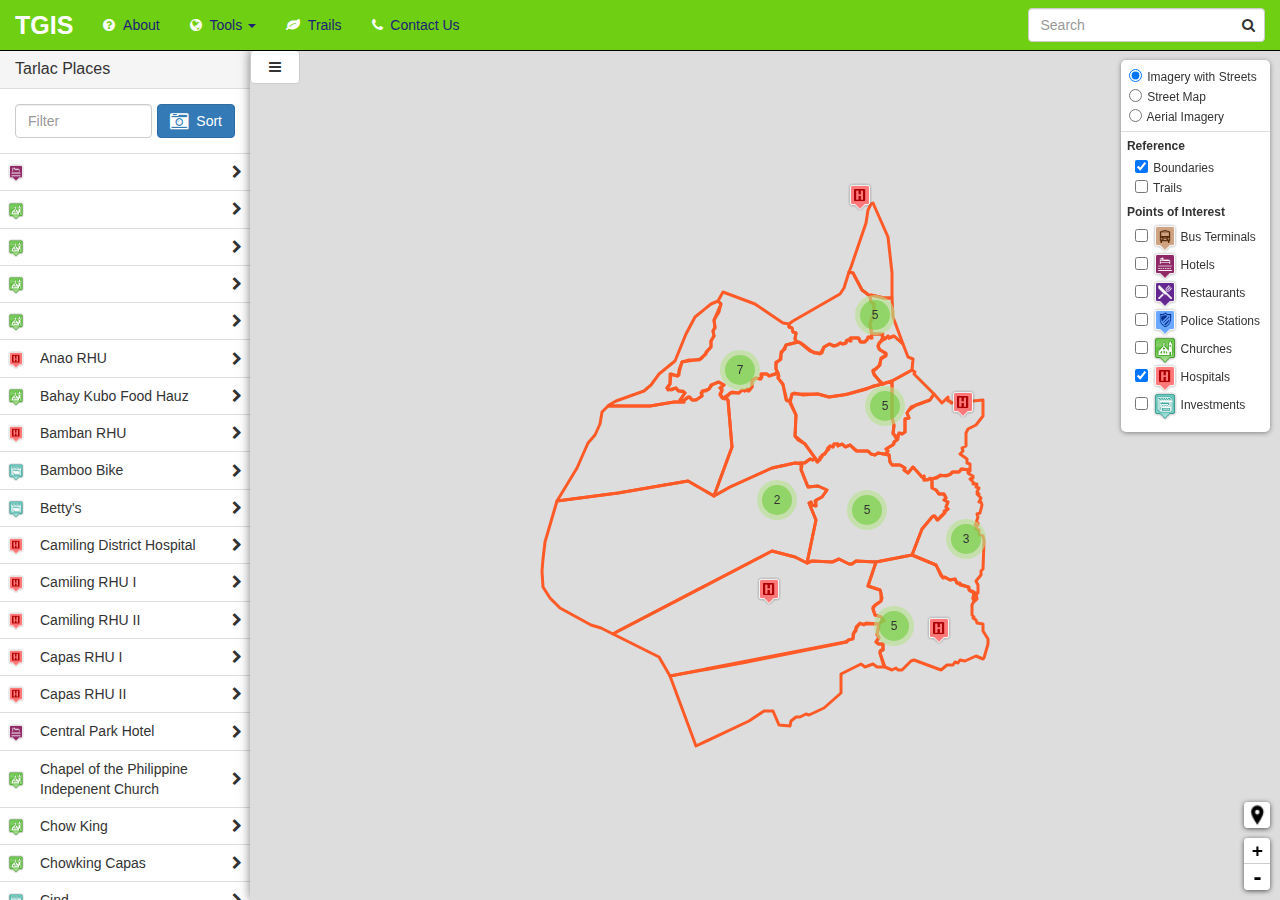
==== index.html @ 0e00d057 "v0.1" ====
<!DOCTYPE html>
<html lang="en">
  <head>
    <meta charset="utf-8">
    <meta http-equiv="X-UA-Compatible" content="IE=edge">
    <meta name="viewport" content="initial-scale=1,user-scalable=no,maximum-scale=1,width=device-width">
    <meta name="mobile-web-app-capable" content="yes">
    <meta name="apple-mobile-web-app-capable" content="yes">
    <meta name="description" content="">
    <meta name="author" content="">
    <title>AppName</title>

    <link rel="stylesheet" href="assets/css/bootstrap.css">
    <link rel="stylesheet" href="assets/css/font-awesome.css">
    <link rel="stylesheet" href="assets/css/font-awesome.min.css">
    <link rel="stylesheet" href="assets/css/leaflet.css">
    <link rel="stylesheet" href="assets/css/MarkerCluster.css">
    <link rel="stylesheet" href="assets/css/MarkerCluster.Default.css">
    <link rel="stylesheet" href="assets/css/L.Control.Locate.css">
    <link rel="stylesheet" href="assets/leaflet-groupedlayercontrol/leaflet.groupedlayercontrol.css">
    <link rel="stylesheet" href="assets/css/app.css">

    <link rel="apple-touch-icon" sizes="76x76" href="assets/img/favicon-76.png">
    <link rel="apple-touch-icon" sizes="120x120" href="assets/img/favicon-120.png">
    <link rel="apple-touch-icon" sizes="152x152" href="assets/img/favicon-152.png">
    <link rel="icon" sizes="196x196" href="assets/img/favicon-196.png">
    <link rel="icon" type="image/x-icon" href="assets/img/favicon.ico">
  </head>

  <body>
    <div class="navbar navbar-inverse navbar-fixed-top" role="navigation">
      <div class="container-fluid">
        <div class="navbar-header">
          <div class="navbar-icon-container">
            <a href="#" class="navbar-icon pull-right visible-xs" id="nav-btn"><i class="fa fa-bars fa-lg white"></i></a>
            <a href="#" class="navbar-icon pull-right visible-xs" id="sidebar-toggle-btn"><i class="fa fa-search fa-lg white"></i></a>
          </div>
          <a class="navbar-brand" href="#">TGIS</a>
        </div>
        <div class="navbar-collapse collapse">
          <ul class="nav navbar-nav">
           <li><a data-toggle="modal" data-target="#aboutModal" id="about-btn"><i class="fa fa-question-circle white"></i>&nbsp;&nbsp;About</a></li>
            <li class="dropdown">
              <a id="toolsDrop" href="#" role="button" class="dropdown-toggle" data-toggle="dropdown"><i class="fa fa-globe white"></i>&nbsp;&nbsp;Tools <b class="caret"></b></a>
              <ul class="dropdown-menu">
                <li><a href="#" data-toggle="collapse" data-target=".navbar-collapse.in" id="full-extent-btn"><i class="fa fa-arrows-alt"></i>&nbsp;&nbsp;Zoom To Full Extent</a></li>
              </ul>
            </li>
            <li><a href="trails.html"><i class="fa fa-leaf white"></i>&nbsp;&nbsp;Trails</a></li>
            <li><a data-toggle="modal" data-target="#contactModal" id="contact-btn"><i class="fa fa-phone white"></i>&nbsp;&nbsp;Contact Us</a></li>
          </ul>
          <form class="navbar-form navbar-right" role="search">
            <div class="form-group has-feedback">
                <input id="searchbox" type="text" placeholder="Search" class="form-control">
                <span id="searchicon" class="fa fa-search form-control-feedback"></span>
            </div>
          </form>
        </div>
      </div>
    </div>

    <div id="container">
      <div id="sidebar">
        <div class="sidebar-wrapper">
          <div class="panel panel-default" id="features">
            <div class="panel-heading">
              <h3 class="panel-title">Tarlac Places</h3>
            </div>
            <div class="panel-body">
              <div class="row">
                <div class="col-xs-8 col-md-8">
                  <input type="text" class="form-control search" placeholder="Filter" />
                </div>
                <div class="col-xs-4 col-md-4">
                  <button type="button" class="btn btn-primary pull-right sort" data-sort="feature-name" id="sort-btn"><i class="fa fa-camera-retro fa-lg"></i>&nbsp;&nbsp;Sort</button>
                </div>
              </div>
            </div>
            <div class="sidebar-table">
              <table class="table table-hover" id="feature-list">
                <thead class="hidden">
                  <tr>
                    <th>Icon</th>
                  <tr>
                  <tr>
                    <th>Name</th>
                  <tr>
                  <tr>
                    <th>Chevron</th>
                  <tr>
                </thead>
                <tbody class="list"></tbody>
              </table>
            </div>
          </div>
        </div>
      </div>
      <button type="button" class="btn btn-default" id="list-btn" style="z-index:1000;"><i class="fa fa-bars"></i></button>

      <div id="map"></div>
    </div>

    <div id="loading">
      <div class="loading-indicator">
        <div class="progress progress-striped active">
          <div class="progress-bar progress-bar-info progress-bar-full"></div>
        </div>
      </div>
    </div>

        <div class="modal" id="featureModal" tabindex="-1" role="dialog">
      <div class="modal-dialog">
        <div class="modal-content">
          <div class="modal-header">
            <button class="close" type="button" data-dismiss="modal" aria-hidden="true">&times;</button>
            <h4 class="modal-title text-primary" id="feature-title"></h4>
          </div>
          <div class="modal-body" id="feature-info"></div>
          <div class="modal-footer">
            <button type="button" class="btn btn-default" data-dismiss="modal">Close</button>
          </div>
        </div>
      </div>
    </div>

  <div class="modal" id="contactModal" tabindex="-1" role="dialog">
      <div class="modal-dialog">
        <div class="modal-content">
          <div class="modal-header">
            <button class="close" type="button" data-dismiss="modal" aria-hidden="true">&times;</button>
            <h3 class="modal-title">Contact Us!</h3>
            <h5>Tell us what you think and help us improve in the future.</h5>
          </div>
          <div class="modal-body">
            <center><img src="assets/img/tarlacEcoTourism.png" width="206" height="75"/></center>
            <p class="text-center"><i class="fa fa-facebook-square fa-2x" style="color:green;"></i> /TARLAC.ECOTOURISM</p>
            <p class="text-center"><i class="fa fa-twitter fa-2x" style="color:green;"></i> @TARLACECOTOURISM</p>
            <p class="text-center"><i class="fa fa-star fa-2x" style="color:green;"></i> <a href="TARLACECOTOURISM.COM">TARLACECOTOURISM.COM</a></p>

            <p class="text-center"><i class="fa fa-leaf fa-2x" style="color:green;"></i> Sustainable Tourism Development Project Office</p>
            <p class="text-center" style="text-indent:5px;"><i class="fa fa-phone" style="color:green;"></i> (045) 925-9930| 0999-885-3981| 0917-857-9208</p>
            <p class="text-center"><i class="fa fa-leaf fa-2x" style="color:green;"></i> Tarlac Recreational Park</p>
            <p class="text-center" style="text-indent:5px;"><i class="fa fa-phone" style="color:green;"></i>493-2471</p>

          </div>
          <div class="modal-footer">
            <button type="button" class="btn btn-default" data-dismiss="modal">Close</button>
          </div>
        </div>
      </div>
    </div>

    <div class="modal" id="aboutModal" tabindex="-1" role="dialog">
      <div class="modal-dialog modal-lg">
        <div class="modal-content">
          <div class="modal-header">
            <button class="close" type="button" data-dismiss="modal" aria-hidden="true">&times;</button>
            <h4 class="modal-title">EcoTourism in Tarlac</h4>
          </div>
          <div class="modal-body">
            <div class="tab-content" id="aboutTabsContent">
              <div class="tab-pane fade active in" id="about">
                <p>A simple project to help promote and sustain the EcoTourism Initiative of the province. This serves as a guide to anyone
                  who wish to visit the province. 
                </p>
                <div class="panel panel-primary">
                  <div class="panel-heading"><b>EcoTourism Here</b></div>
                  <ul class="list-group">
                    <li class="list-group-item"> A form of tourism involving visiting fragile, pristine, and relatively undisturbed natural areas, intended as a low-impact and often small scale alternative to standard commercial (mass) tourism. Its purpose may be to educate the traveler, to provide funds for ecological conservation, to directly benefit the economic development and political empowerment of local communities.
                      &nbsp;
                    Tarlac Ecotourism offers multi-sport and multi-cultural activities on its sustainable eco-trail destinations for adventure seekers, weekenders, and all tourist from Metro Manila and all of luzon.</li>
                  </ul>
                </div>
              </div>
             <div class="modal-footer">
            <button type="button" class="btn btn-default" data-dismiss="modal">Close</button>
          </div>
        </div>
      </div>
    </div>



    <script src="assets/js/jquery-2.1.1.min.js"></script>
    <script src="assets/js/bootstrap.js"></script>
    <script src="assets/js/typeahead.bundle.min.js"></script>
    <script src="assets/js/handlebars.min.js"></script>
    <script src="assets/js/list.min.js"></script>
    <script src="assets/js/leaflet.js"></script>
    <script src="assets/js/leaflet.markercluster.js"></script>
    <script src="assets/js/L.Control.Locate.js"></script>
    <script src="assets/leaflet-groupedlayercontrol/leaflet.groupedlayercontrol.js"></script>
    <script src="assets/js/app.js"></script>
  </body>
</html>
---- assets/css/leaflet.css ----
/* required styles */

.leaflet-map-pane,
.leaflet-tile,
.leaflet-marker-icon,
.leaflet-marker-shadow,
.leaflet-tile-pane,
.leaflet-tile-container,
.leaflet-overlay-pane,
.leaflet-shadow-pane,
.leaflet-marker-pane,
.leaflet-popup-pane,
.leaflet-overlay-pane svg,
.leaflet-zoom-box,
.leaflet-image-layer,
.leaflet-layer {
	position: absolute;
	left: 0;
	top: 0;
	}
.leaflet-container {
	overflow: hidden;
	-ms-touch-action: none;
	}
.leaflet-tile,
.leaflet-marker-icon,
.leaflet-marker-shadow {
	-webkit-user-select: none;
	   -moz-user-select: none;
	        user-select: none;
	-webkit-user-drag: none;
	}
.leaflet-marker-icon,
.leaflet-marker-shadow {
	display: block;
	}
/* map is broken in FF if you have max-width: 100% on tiles */
.leaflet-container img {
	max-width: none !important;
	}
/* stupid Android 2 doesn't understand "max-width: none" properly */
.leaflet-container img.leaflet-image-layer {
	max-width: 15000px !important;
	}
.leaflet-tile {
	filter: inherit;
	visibility: hidden;
	}
.leaflet-tile-loaded {
	visibility: inherit;
	}
.leaflet-zoom-box {
	width: 0;
	height: 0;
	}
/* workaround for https://bugzilla.mozilla.org/show_bug.cgi?id=888319 */
.leaflet-overlay-pane svg {
	-moz-user-select: none;
	}

.leaflet-tile-pane    { z-index: 2; }
.leaflet-objects-pane { z-index: 3; }
.leaflet-overlay-pane { z-index: 4; }
.leaflet-shadow-pane  { z-index: 5; }
.leaflet-marker-pane  { z-index: 6; }
.leaflet-popup-pane   { z-index: 7; }

.leaflet-vml-shape {
	width: 1px;
	height: 1px;
	}
.lvml {
	behavior: url(#default#VML);
	display: inline-block;
	position: absolute;
	}


/* control positioning */

.leaflet-control {
	position: relative;
	z-index: 7;
	pointer-events: auto;
	}
.leaflet-top,
.leaflet-bottom {
	position: absolute;
	z-index: 1000;
	pointer-events: none;
	}
.leaflet-top {
	top: 0;
	}
.leaflet-right {
	right: 0;
	}
.leaflet-bottom {
	bottom: 0;
	}
.leaflet-left {
	left: 0;
	}
.leaflet-control {
	float: left;
	clear: both;
	}
.leaflet-right .leaflet-control {
	float: right;
	}
.leaflet-top .leaflet-control {
	margin-top: 10px;
	}
.leaflet-bottom .leaflet-control {
	margin-bottom: 10px;
	}
.leaflet-left .leaflet-control {
	margin-left: 10px;
	}
.leaflet-right .leaflet-control {
	margin-right: 10px;
	}


/* zoom and fade animations */

.leaflet-fade-anim .leaflet-tile,
.leaflet-fade-anim .leaflet-popup {
	opacity: 0;
	-webkit-transition: opacity 0.2s linear;
	   -moz-transition: opacity 0.2s linear;
	     -o-transition: opacity 0.2s linear;
	        transition: opacity 0.2s linear;
	}
.leaflet-fade-anim .leaflet-tile-loaded,
.leaflet-fade-anim .leaflet-map-pane .leaflet-popup {
	opacity: 1;
	}

.leaflet-zoom-anim .leaflet-zoom-animated {
	-webkit-transition: -webkit-transform 0.25s cubic-bezier(0,0,0.25,1);
	   -moz-transition:    -moz-transform 0.25s cubic-bezier(0,0,0.25,1);
	     -o-transition:      -o-transform 0.25s cubic-bezier(0,0,0.25,1);
	        transition:         transform 0.25s cubic-bezier(0,0,0.25,1);
	}
.leaflet-zoom-anim .leaflet-tile,
.leaflet-pan-anim .leaflet-tile,
.leaflet-touching .leaflet-zoom-animated {
	-webkit-transition: none;
	   -moz-transition: none;
	     -o-transition: none;
	        transition: none;
	}

.leaflet-zoom-anim .leaflet-zoom-hide {
	visibility: hidden;
	}


/* cursors */

.leaflet-clickable {
	cursor: pointer;
	}
.leaflet-container {
	cursor: -webkit-grab;
	cursor:    -moz-grab;
	}
.leaflet-popup-pane,
.leaflet-control {
	cursor: auto;
	}
.leaflet-dragging .leaflet-container,
.leaflet-dragging .leaflet-clickable {
	cursor: move;
	cursor: -webkit-grabbing;
	cursor:    -moz-grabbing;
	}


/* visual tweaks */

.leaflet-container {
	background: #ddd;
	outline: 0;
	}
.leaflet-container a {
	color: #0078A8;
	}
.leaflet-container a.leaflet-active {
	outline: 2px solid orange;
	}
.leaflet-zoom-box {
	border: 2px dotted #38f;
	background: rgba(255,255,255,0.5);
	}


/* general typography */
.leaflet-container {
	font: 12px/1.5 "Helvetica Neue", Arial, Helvetica, sans-serif;
	}


/* general toolbar styles */

.leaflet-bar {
	box-shadow: 0 1px 5px rgba(0,0,0,0.65);
	border-radius: 4px;
	}
.leaflet-bar a,
.leaflet-bar a:hover {
	background-color: #fff;
	border-bottom: 1px solid #ccc;
	width: 26px;
	height: 26px;
	line-height: 26px;
	display: block;
	text-align: center;
	text-decoration: none;
	color: black;
	}
.leaflet-bar a,
.leaflet-control-layers-toggle {
	background-position: 50% 50%;
	background-repeat: no-repeat;
	display: block;
	}
.leaflet-bar a:hover {
	background-color: #f4f4f4;
	}
.leaflet-bar a:first-child {
	border-top-left-radius: 4px;
	border-top-right-radius: 4px;
	}
.leaflet-bar a:last-child {
	border-bottom-left-radius: 4px;
	border-bottom-right-radius: 4px;
	border-bottom: none;
	}
.leaflet-bar a.leaflet-disabled {
	cursor: default;
	background-color: #f4f4f4;
	color: #bbb;
	}

.leaflet-touch .leaflet-bar a {
	width: 30px;
	height: 30px;
	line-height: 30px;
	}


/* zoom control */

.leaflet-control-zoom-in,
.leaflet-control-zoom-out {
	font: bold 18px 'Lucida Console', Monaco, monospace;
	text-indent: 1px;
	}
.leaflet-control-zoom-out {
	font-size: 20px;
	}

.leaflet-touch .leaflet-control-zoom-in {
	font-size: 22px;
	}
.leaflet-touch .leaflet-control-zoom-out {
	font-size: 24px;
	}


/* layers control */

.leaflet-control-layers {
	box-shadow: 0 1px 5px rgba(0,0,0,0.4);
	background: #fff;
	border-radius: 5px;
	}
.leaflet-control-layers-toggle {
	background-image: url(images/layers.png);
	width: 36px;
	height: 36px;
	}
.leaflet-retina .leaflet-control-layers-toggle {
	background-image: url(images/layers-2x.png);
	background-size: 26px 26px;
	}
.leaflet-touch .leaflet-control-layers-toggle {
	width: 44px;
	height: 44px;
	}
.leaflet-control-layers .leaflet-control-layers-list,
.leaflet-control-layers-expanded .leaflet-control-layers-toggle {
	display: none;
	}
.leaflet-control-layers-expanded .leaflet-control-layers-list {
	display: block;
	position: relative;
	}
.leaflet-control-layers-expanded {
	padding: 6px 10px 6px 6px;
	color: #333;
	background: #fff;
	}
.leaflet-control-layers-selector {
	margin-top: 2px;
	position: relative;
	top: 1px;
	}
.leaflet-control-layers label {
	display: block;
	}
.leaflet-control-layers-separator {
	height: 0;
	border-top: 1px solid #ddd;
	margin: 5px -10px 5px -6px;
	}


/* attribution and scale controls */

.leaflet-container .leaflet-control-attribution {
	background: #fff;
	background: rgba(255, 255, 255, 0.7);
	margin: 0;
	}
.leaflet-control-attribution,
.leaflet-control-scale-line {
	padding: 0 5px;
	color: #333;
	}
.leaflet-control-attribution a {
	text-decoration: none;
	}
.leaflet-control-attribution a:hover {
	text-decoration: underline;
	}
.leaflet-container .leaflet-control-attribution,
.leaflet-container .leaflet-control-scale {
	font-size: 11px;
	}
.leaflet-left .leaflet-control-scale {
	margin-left: 5px;
	}
.leaflet-bottom .leaflet-control-scale {
	margin-bottom: 5px;
	}
.leaflet-control-scale-line {
	border: 2px solid #777;
	border-top: none;
	line-height: 1.1;
	padding: 2px 5px 1px;
	font-size: 11px;
	white-space: nowrap;
	overflow: hidden;
	-moz-box-sizing: content-box;
	     box-sizing: content-box;

	background: #fff;
	background: rgba(255, 255, 255, 0.5);
	}
.leaflet-control-scale-line:not(:first-child) {
	border-top: 2px solid #777;
	border-bottom: none;
	margin-top: -2px;
	}
.leaflet-control-scale-line:not(:first-child):not(:last-child) {
	border-bottom: 2px solid #777;
	}

.leaflet-touch .leaflet-control-attribution,
.leaflet-touch .leaflet-control-layers,
.leaflet-touch .leaflet-bar {
	box-shadow: none;
	}
.leaflet-touch .leaflet-control-layers,
.leaflet-touch .leaflet-bar {
	border: 2px solid rgba(0,0,0,0.2);
	background-clip: padding-box;
	}


/* popup */

.leaflet-popup {
	position: absolute;
	text-align: center;
	}
.leaflet-popup-content-wrapper {
	padding: 1px;
	text-align: left;
	border-radius: 12px;
	}
.leaflet-popup-content {
	margin: 13px 19px;
	line-height: 1.4;
	}
.leaflet-popup-content p {
	margin: 18px 0;
	}
.leaflet-popup-tip-container {
	margin: 0 auto;
	width: 40px;
	height: 20px;
	position: relative;
	overflow: hidden;
	}
.leaflet-popup-tip {
	width: 17px;
	height: 17px;
	padding: 1px;

	margin: -10px auto 0;

	-webkit-transform: rotate(45deg);
	   -moz-transform: rotate(45deg);
	    -ms-transform: rotate(45deg);
	     -o-transform: rotate(45deg);
	        transform: rotate(45deg);
	}
.leaflet-popup-content-wrapper,
.leaflet-popup-tip {
	background: white;

	box-shadow: 0 3px 14px rgba(0,0,0,0.4);
	}
.leaflet-container a.leaflet-popup-close-button {
	position: absolute;
	top: 0;
	right: 0;
	padding: 4px 4px 0 0;
	text-align: center;
	width: 18px;
	height: 14px;
	font: 16px/14px Tahoma, Verdana, sans-serif;
	color: #c3c3c3;
	text-decoration: none;
	font-weight: bold;
	background: transparent;
	}
.leaflet-container a.leaflet-popup-close-button:hover {
	color: #999;
	}
.leaflet-popup-scrolled {
	overflow: auto;
	border-bottom: 1px solid #ddd;
	border-top: 1px solid #ddd;
	}

.leaflet-oldie .leaflet-popup-content-wrapper {
	zoom: 1;
	}
.leaflet-oldie .leaflet-popup-tip {
	width: 24px;
	margin: 0 auto;

	-ms-filter: "progid:DXImageTransform.Microsoft.Matrix(M11=0.70710678, M12=0.70710678, M21=-0.70710678, M22=0.70710678)";
	filter: progid:DXImageTransform.Microsoft.Matrix(M11=0.70710678, M12=0.70710678, M21=-0.70710678, M22=0.70710678);
	}
.leaflet-oldie .leaflet-popup-tip-container {
	margin-top: -1px;
	}

.leaflet-oldie .leaflet-control-zoom,
.leaflet-oldie .leaflet-control-layers,
.leaflet-oldie .leaflet-popup-content-wrapper,
.leaflet-oldie .leaflet-popup-tip {
	border: 1px solid #999;
	}


/* div icon */

.leaflet-div-icon {
	background: #fff;
	border: 1px solid #666;
	}
---- assets/css/MarkerCluster.css ----
.leaflet-cluster-anim .leaflet-marker-icon, .leaflet-cluster-anim .leaflet-marker-shadow {
	-webkit-transition: -webkit-transform 0.3s ease-out, opacity 0.3s ease-in;
	-moz-transition: -moz-transform 0.3s ease-out, opacity 0.3s ease-in;
	-o-transition: -o-transform 0.3s ease-out, opacity 0.3s ease-in;
	transition: transform 0.3s ease-out, opacity 0.3s ease-in;
	}
---- assets/css/MarkerCluster.Default.css ----
.marker-cluster-small {
	background-color: rgba(181, 226, 140, 0.6);
	}
.marker-cluster-small div {
	background-color: rgba(110, 204, 57, 0.6);
	}

.marker-cluster-medium {
	background-color: rgba(241, 211, 87, 0.6);
	}
.marker-cluster-medium div {
	background-color: rgba(240, 194, 12, 0.6);
	}

.marker-cluster-large {
	background-color: rgba(253, 156, 115, 0.6);
	}
.marker-cluster-large div {
	background-color: rgba(241, 128, 23, 0.6);
	}

	/* IE 6-8 fallback colors */
.leaflet-oldie .marker-cluster-small {
	background-color: rgb(181, 226, 140);
	}
.leaflet-oldie .marker-cluster-small div {
	background-color: rgb(110, 204, 57);
	}

.leaflet-oldie .marker-cluster-medium {
	background-color: rgb(241, 211, 87);
	}
.leaflet-oldie .marker-cluster-medium div {
	background-color: rgb(240, 194, 12);
	}

.leaflet-oldie .marker-cluster-large {
	background-color: rgb(253, 156, 115);
	}
.leaflet-oldie .marker-cluster-large div {
	background-color: rgb(241, 128, 23);
}

.marker-cluster {
	background-clip: padding-box;
	border-radius: 20px;
	}
.marker-cluster div {
	width: 30px;
	height: 30px;
	margin-left: 5px;
	margin-top: 5px;

	text-align: center;
	border-radius: 15px;
	font: 12px "Helvetica Neue", Arial, Helvetica, sans-serif;
	}
.marker-cluster span {
	line-height: 30px;
	}
---- assets/css/L.Control.Locate.css ----
/* Compatible with Leaflet 0.7 */

.leaflet-touch .leaflet-bar-part-single {
	-webkit-border-radius: 7px 7px 7px 7px;
	        border-radius: 7px 7px 7px 7px;
	border-bottom: none;
}

.leaflet-retina .leaflet-control-locate a {
	background-image: url(images/locate.png);
}

.leaflet-touch .leaflet-control-locate a {
	background-image: url(images/locate.png);
}

.leaflet-control-locate.requesting a {
    background-size:12px 12px;
	background-image: url(images/locate.png);
	background-position: 50% 50%;
}

.leaflet-retina .leaflet-control-locate.requesting a {
	background-image: url(images/locate.png);
}

.leaflet-control-locate.active a {
	background-position: -32px -2px;
}

.leaflet-control-locate.active.following a {
	background-position: -62px -2px;
}

.leaflet-touch .leaflet-control-locate {
	box-shadow: none;
	border: 2px solid rgba(0,0,0,0.2);
	background-clip: padding-box;
}

.leaflet-control-locate a, 
.leaflet-control-locate.requesting a, 
.leaflet-retina .leaflet-control-locate a ,
.leaflet-retina .leaflet-control-locate.requesting a ,
.leaflet-control-locate.active a,
.leaflet-control-locate.active.following a 
{
	background-image: url(images/locate.png);
    background-size:28px 30px;
	background-position: -2px -2px;
}
---- assets/leaflet-groupedlayercontrol/leaflet.groupedlayercontrol.css ----
.leaflet-control-layers-group-name {
  font-weight: bold;
  margin-bottom: .2em;
  display: block;
}

.leaflet-control-layers-group {
  margin-bottom: .5em;
}

.leaflet-control-layers-group label {
  padding-left: .5em;
}
---- assets/css/app.css ----
html, body, #container {
  height: 100%;
  width: 100%;
  overflow: hidden;
}
body {
  padding-top: 50px;
}
input[type="radio"], input[type="checkbox"] {
  margin: 0;
}
#sidebar {
  width: 250px;
  height: 100%;
  max-width: 100%;
  float: left;
  -webkit-transition: all 0.25s ease-out;
    -moz-transition: all 0.25s ease-out;
    transition: all 0.25s ease-out;
}
#map, #map3 {
  width: auto;
  height: 100%;
  box-shadow: 0 0 10px rgba(0,0,0,0.5);
}
#loading {
  position: absolute;
  width: 220px;
  height: 19px;
  top: 50%;
  left: 50%;
  margin: -10px 0 0 -110px;
  z-index: 20001;
}
#features {
  margin: 0px;
  border: none;
  border-radius: 0px;
  -webkit-box-shadow: none;
    box-shadow: none;
}
#sidebar-hide-btn {
  margin-top: -2px;
}
#aboutTabsContent {
  padding-top: 10px;
}
.progress-bar-full {
  width: 100%;
}
.white {
  color: #FFFFFF;
}
.feature-row {
  cursor: pointer;
}
.sidebar-wrapper {
  width: 100%;
  height: 100%;
  position: relative;
}
.sidebar-table {
  position: absolute;
  width: 100%;
  top: 103px;
  bottom: 0px;
  overflow: auto;
}
.leaflet-control-layers label {
  font-weight: normal;
  margin-bottom: 0px;
}
.leaflet-control-layers-list input[type="radio"], input[type="checkbox"] {
  margin: 2px;
}
.table {
  margin-bottom: 0px;
}
.navbar .navbar-brand {
  font-weight: bold;
  font-size: 25px;
  color: #FFFFFF;
}
.navbar-collapse.in {
  overflow-y: hidden;
}
.navbar-header .navbar-icon-container {
  margin-right: 15px;
}
.navbar-header .navbar-icon {
  line-height: 50px;
  height: 50px;
}
.navbar-header a.navbar-icon {
  margin-left: 25px;
}
.typeahead {
  background-color: #FFFFFF;
}
.tt-dropdown-menu {
  background-color: #FFFFFF;
  border: 1px solid rgba(0, 0, 0, 0.2);
  border-radius: 4px 4px 4px 4px;
  box-shadow: 0 5px 10px rgba(0, 0, 0, 0.2);
  margin-top: 4px;
  padding: 4px 0;
  width: 100%;
  max-height: 300px;
  overflow: auto;
}
.tt-suggestion {
  font-size: 14px;
  line-height: 20px;
  padding: 3px 10px;
}
.tt-suggestion.tt-cursor {
  background-color: #0097CF;
  color: #FFFFFF;
  cursor: pointer;
}
.tt-suggestion p {
  margin: 0;
}
.tt-suggestion + .tt-suggestion {
  border-top: 1px solid #ccc;
}
.typeahead-header {
  margin: 0 5px 5px 5px;
  padding: 3px 0;
  border-bottom: 2px solid #333;
}
.has-feedback .form-control-feedback {
  position: absolute;
  top: 0;
  right: 0;
  display: block;
  width: 34px;
  height: 34px;
  line-height: 34px;
  text-align: center;
}
@media (max-width: 992px) {
  .navbar .navbar-brand {
    font-size: 18px;
  }
}
@media (max-width: 767px){
  #sidebar {
    display: none;
  }
  .url-break {
    word-break: break-all;
    word-break: break-word;
    -webkit-hyphens: auto;
      hyphens: auto;
  }
  .dropdown-menu a i{
    color: #FFFFFF;
  }
}
/* Print Handling */
@media print {
  .navbar {
    display: none !important;
  }
  .leaflet-control-container {
    display: none !important;
  }
}

#list-btn{
  position:absolute;
  float:left;
  width:50px;
}

#contact{
  position:absolute;
  padding-top:20px;
}

.navbar-inverse {
    background-color: #6ECF13;
    border-color: #000;
}

.navbar-inverse .navbar-nav > li > a {
    color: #1D1E74;
}

.panel-primary > .panel-heading {
    color: #FFF;
    background-color: #36B733;
    border-color: #1D6E05;
}
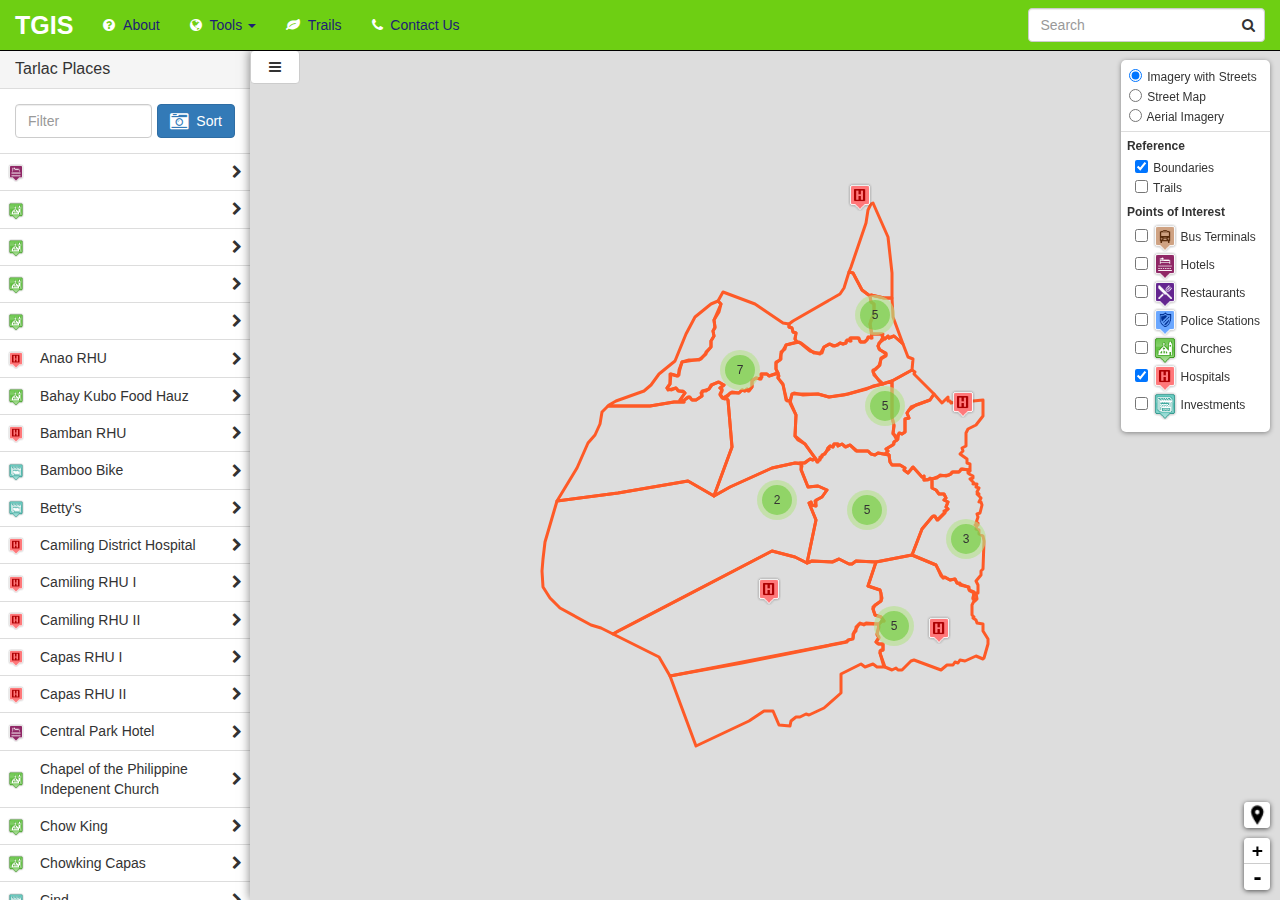
==== commit 107f3043: "update" ====
--- a/index.html
+++ b/index.html
@@ -8,7 +8,7 @@
     <meta name="apple-mobile-web-app-capable" content="yes">
     <meta name="description" content="">
     <meta name="author" content="">
-    <title>AppName</title>
+    <title>TGIS</title>
 
     <link rel="stylesheet" href="assets/css/bootstrap.css">
     <link rel="stylesheet" href="assets/css/font-awesome.css">
@@ -28,6 +28,11 @@
   </head>
 
   <body>
+
+<div id="spot-im-root"></div>
+<script type="text/javascript">!function(t,o,p){function e(){var t=o.createElement("script");t.type="text/javascript",t.async=!0,t.src=("https:"==o.location.protocol?"https":"http")+":"+p,o.body.appendChild(t)}t.spotId="a39c1d66b2d7aa7840c354b0957133da",t.spotName="",t.allowDesktop=!0,t.allowMobile=!1,t.containerId="spot-im-root",e()}(window.SPOTIM={},document,"//www.spot.im/embed/scripts/launcher.js");</script>
+
+
     <div class="navbar navbar-inverse navbar-fixed-top" role="navigation">
       <div class="container-fluid">
         <div class="navbar-header">
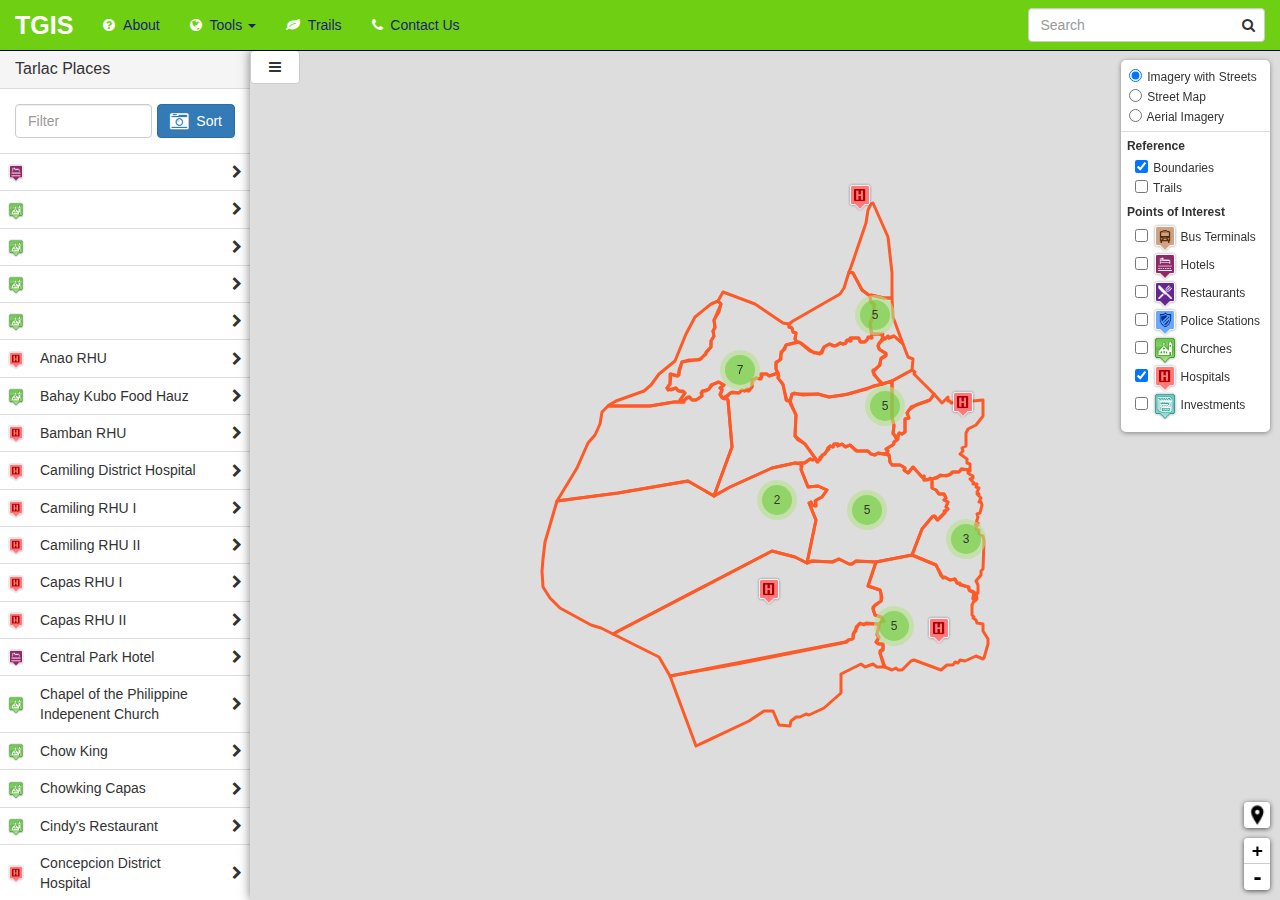
==== commit 7bc6c14a: "initialized tarlac application" ====
--- a/index.html
+++ b/index.html
@@ -28,11 +28,6 @@
   </head>
 
   <body>
-
-<div id="spot-im-root"></div>
-<script type="text/javascript">!function(t,o,p){function e(){var t=o.createElement("script");t.type="text/javascript",t.async=!0,t.src=("https:"==o.location.protocol?"https":"http")+":"+p,o.body.appendChild(t)}t.spotId="a39c1d66b2d7aa7840c354b0957133da",t.spotName="",t.allowDesktop=!0,t.allowMobile=!1,t.containerId="spot-im-root",e()}(window.SPOTIM={},document,"//www.spot.im/embed/scripts/launcher.js");</script>
-
-
     <div class="navbar navbar-inverse navbar-fixed-top" role="navigation">
       <div class="container-fluid">
         <div class="navbar-header">
@@ -40,7 +35,7 @@
             <a href="#" class="navbar-icon pull-right visible-xs" id="nav-btn"><i class="fa fa-bars fa-lg white"></i></a>
             <a href="#" class="navbar-icon pull-right visible-xs" id="sidebar-toggle-btn"><i class="fa fa-search fa-lg white"></i></a>
           </div>
-          <a class="navbar-brand" href="#">TGIS</a>
+          <a class="navbar-brand" href="index.html">TGIS</a>
         </div>
         <div class="navbar-collapse collapse">
           <ul class="nav navbar-nav">
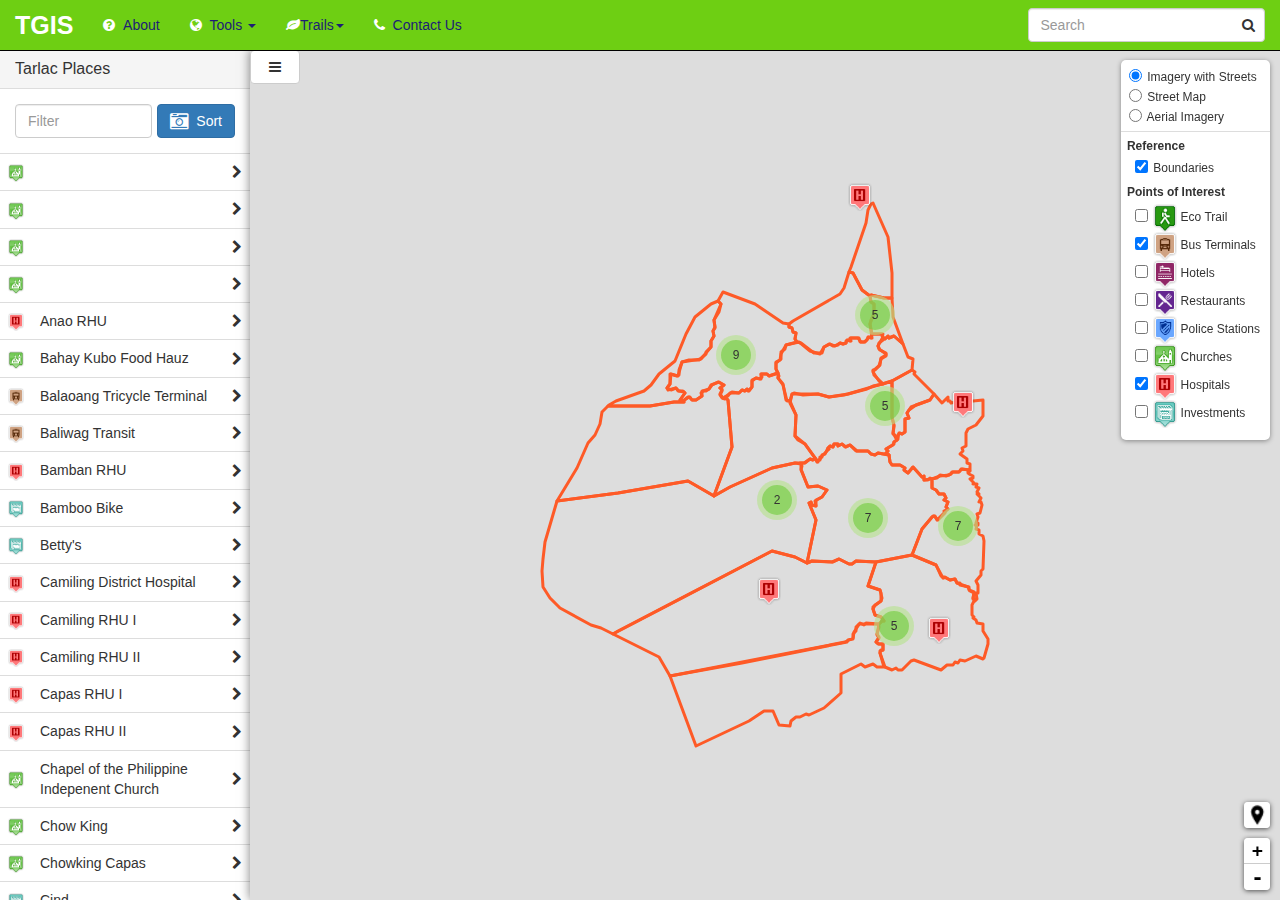
==== commit f8a38251: "Fix html files and trails. Add trails list" ====
--- a/index.html
+++ b/index.html
@@ -46,7 +46,23 @@
                 <li><a href="#" data-toggle="collapse" data-target=".navbar-collapse.in" id="full-extent-btn"><i class="fa fa-arrows-alt"></i>&nbsp;&nbsp;Zoom To Full Extent</a></li>
               </ul>
             </li>
-            <li><a href="trails.html"><i class="fa fa-leaf white"></i>&nbsp;&nbsp;Trails</a></li>
+            <li class="dropdown">
+              <a id="toolsDrop" href="#" role="button" class="dropdown-toggle" data-toggle="dropdown"><i class="fa fa-leaf white"></i>Trails<b class="caret"></b></a>
+              <ul class="dropdown-menu">
+                <li><a href="trails1.html"><i class="fa fa-leaf white"></i>Duglo Falls</a></li>
+                <li><a href="trails2.html"><i class="fa fa-leaf white"></i>3 Peaks</a></li>
+                <li><a href="trails3.html"><i class="fa fa-leaf white"></i>Mount Tangisan</a></li>
+                <li><a href="trails4.html"><i class="fa fa-leaf white"></i>Burog Tunnels</a></li>
+                <li><a href="trails5.html"><i class="fa fa-leaf white"></i>Sikwako Falls</a></li>
+                <li><a href="trails6.html"><i class="fa fa-leaf white"></i>San Jose</a></li>
+                <li><a href="trails7.html"><i class="fa fa-leaf white"></i>Bueno</a></li>
+                <li><a href="trails8.html"><i class="fa fa-leaf white"></i>Mount Bungkol Baka</a></li>
+                <li><a href="trails9.html"><i class="fa fa-leaf white"></i>Pangasaan Falls and Mount Kawayan</a></li>
+                <li><a href="trails10.html"><i class="fa fa-leaf white"></i>Junction to Pangasaan</a></li>
+                <li><a href="trails11.html"><i class="fa fa-leaf white"></i>Lagoon Alternate Route</a></li>
+                <li><a href="trails12.html"><i class="fa fa-leaf white"></i>Mount Telakawa</a></li>
+              </ul>
+            </li>            
             <li><a data-toggle="modal" data-target="#contactModal" id="contact-btn"><i class="fa fa-phone white"></i>&nbsp;&nbsp;Contact Us</a></li>
           </ul>
           <form class="navbar-form navbar-right" role="search">
